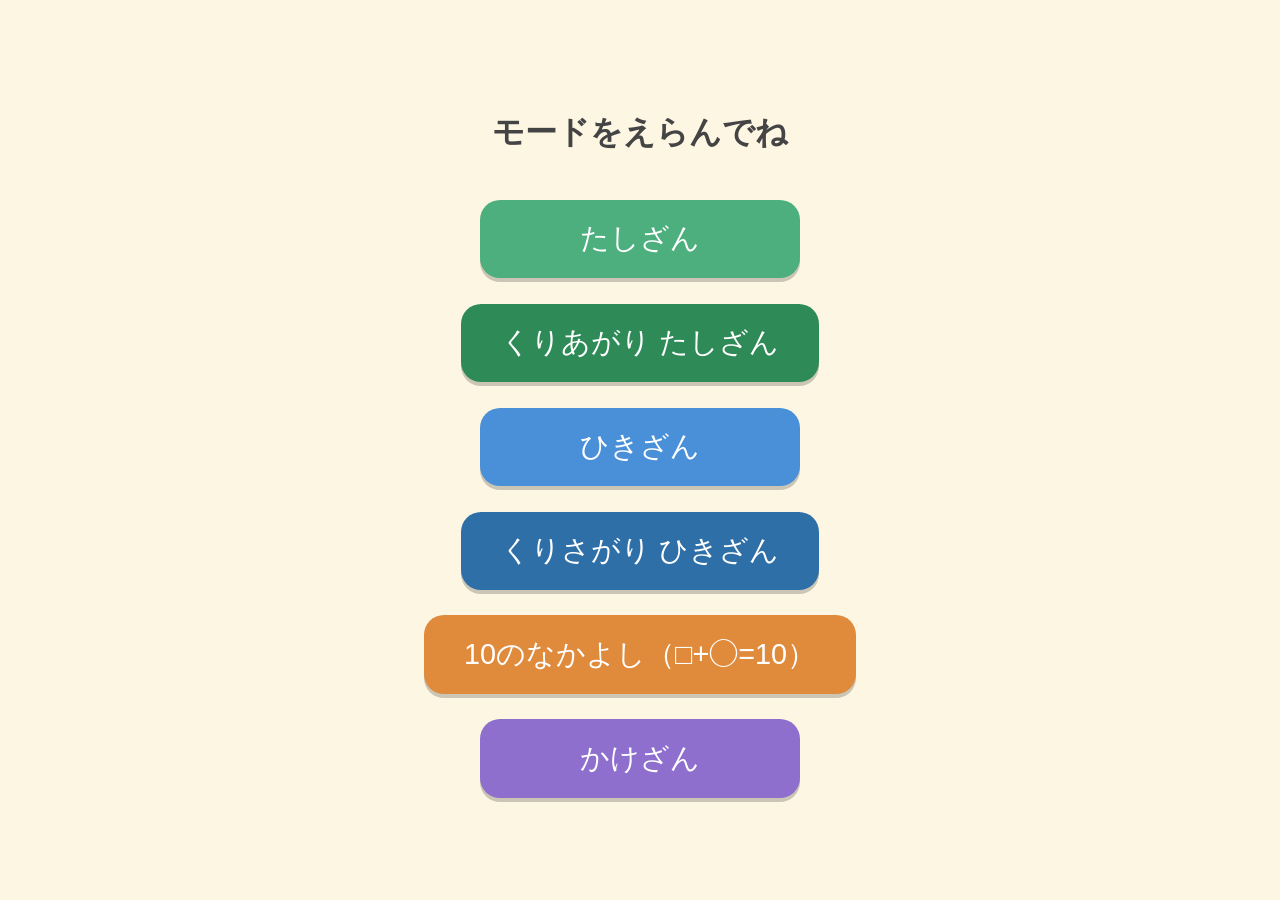
==== 計算フラッシュカード.html @ f48f086c "学習ツール群の初回公開（計算フラッシュカード・かんじカード） Co-Authored-By: Claude Sonnet 5 <noreply@anthropic.com>" ====
<!doctype html>
<html lang="ja">
<head>
<meta charset="UTF-8">
<meta name="viewport" content="width=device-width, initial-scale=1.0, user-scalable=no">
<meta name="apple-mobile-web-app-capable" content="yes">
<meta name="apple-mobile-web-app-status-bar-style" content="default">
<meta name="apple-mobile-web-app-title" content="計算カード">
<title>計算フラッシュカード</title>
<style>
  * { box-sizing: border-box; }
  html, body {
    margin: 0;
    padding: 0;
    height: 100%;
    font-family: "Hiragino Maru Gothic ProN", "Hiragino Sans", sans-serif;
    background: #fdf6e3;
    -webkit-user-select: none;
    user-select: none;
    touch-action: manipulation;
  }
  #app {
    height: 100%;
    display: flex;
    align-items: center;
    justify-content: center;
  }
  .screen {
    width: 100%;
    height: 100%;
    display: none;
    flex-direction: column;
    align-items: center;
    justify-content: center;
  }
  .screen.active {
    display: flex;
  }

  /* --- モード選択画面 --- */
  .screen h1 {
    font-size: 2rem;
    color: #444;
    margin-bottom: 2rem;
  }
  .mode-btn {
    font-size: 1.8rem;
    padding: 1.2rem 2.5rem;
    margin: 0.8rem;
    border: none;
    border-radius: 20px;
    color: #fff;
    cursor: pointer;
    box-shadow: 0 4px 0 rgba(0,0,0,0.2);
    min-width: 320px;
  }
  .mode-btn:active {
    transform: translateY(3px);
    box-shadow: 0 1px 0 rgba(0,0,0,0.2);
  }
  #mode-add { background: #4caf7d; }
  #mode-carry { background: #2e8b57; }
  #mode-sub { background: #4a90d9; }
  #mode-borrow { background: #2f6fa8; }
  #mode-ten { background: #e08a3c; }
  #mode-mult { background: #8e6fce; }

  /* --- かけざん段選択・順序選択画面 --- */
  .dan-grid {
    display: flex;
    flex-wrap: wrap;
    justify-content: center;
    max-width: 480px;
  }
  .dan-btn {
    width: 80px;
    height: 80px;
    margin: 8px;
    font-size: 1.6rem;
    border: none;
    border-radius: 16px;
    background: #8e6fce;
    color: #fff;
    cursor: pointer;
    box-shadow: 0 4px 0 rgba(0,0,0,0.2);
  }
  .dan-btn:active {
    transform: translateY(3px);
    box-shadow: 0 1px 0 rgba(0,0,0,0.2);
  }
  .dan-btn.total {
    width: 168px;
    background: #c2185b;
  }
  #order-sequential { background: #388e6c; }
  #order-random { background: #d17a22; }

  /* --- カード画面 --- */
  #card-screen {
    cursor: pointer;
    width: 100%;
    height: 100%;
  }
  .progress {
    position: absolute;
    top: 24px;
    font-size: 1.2rem;
    color: #999;
  }
  .back-btn {
    position: absolute;
    top: 20px;
    left: 20px;
    font-size: 1.1rem;
    padding: 0.5rem 1rem;
    border: none;
    border-radius: 12px;
    background: #ccc;
    color: #333;
    cursor: pointer;
  }
  .problem {
    font-size: 5rem;
    color: #333;
    letter-spacing: 0.1em;
  }
  .answer {
    font-size: 6rem;
    font-weight: bold;
    color: #d9534f;
    margin-top: 1rem;
    visibility: hidden;
  }
  .answer.show {
    visibility: visible;
  }
  .hint {
    margin-top: 3rem;
    font-size: 1.1rem;
    color: #aaa;
  }
  .timer {
    position: absolute;
    top: 24px;
    right: 24px;
    font-size: 1.2rem;
    color: #999;
  }

  /* --- 結果画面 --- */
  #result-screen {
    cursor: pointer;
  }
  #result-screen h2 {
    font-size: 2.2rem;
    color: #444;
    margin-bottom: 1rem;
  }
  #result-time {
    font-size: 4rem;
    font-weight: bold;
    color: #4a90d9;
    margin-bottom: 2rem;
  }
</style>
</head>
<body>
<div id="app">

  <div id="select-screen" class="screen active">
    <h1>モードをえらんでね</h1>
    <button class="mode-btn" id="mode-add">たしざん</button>
    <button class="mode-btn" id="mode-carry">くりあがり たしざん</button>
    <button class="mode-btn" id="mode-sub">ひきざん</button>
    <button class="mode-btn" id="mode-borrow">くりさがり ひきざん</button>
    <button class="mode-btn" id="mode-ten">10のなかよし（□+◯=10）</button>
    <button class="mode-btn" id="mode-mult">かけざん</button>
  </div>

  <div id="mult-dan-screen" class="screen">
    <button class="back-btn" id="mult-dan-back">もどる</button>
    <h1>なんの だん？</h1>
    <div class="dan-grid" id="dan-grid"></div>
  </div>

  <div id="mult-order-screen" class="screen">
    <button class="back-btn" id="mult-order-back">もどる</button>
    <h1 id="mult-order-title"></h1>
    <button class="mode-btn" id="order-sequential">じゅんばん</button>
    <button class="mode-btn" id="order-random">ランダム</button>
  </div>

  <div id="card-screen" class="screen">
    <button class="back-btn" id="back-btn">もどる</button>
    <div class="progress" id="progress"></div>
    <div class="timer" id="timer">0.0びょう</div>
    <div class="problem" id="problem"></div>
    <div class="answer" id="answer"></div>
    <div class="hint" id="hint">タップして こたえをみる</div>
  </div>

  <div id="result-screen" class="screen">
    <h2>ぜんぶ できた！</h2>
    <div id="result-time"></div>
    <div class="hint">タップして モードせんたくへ</div>
  </div>

</div>

<script>
(function () {
  const selectScreen = document.getElementById('select-screen');
  const multDanScreen = document.getElementById('mult-dan-screen');
  const multOrderScreen = document.getElementById('mult-order-screen');
  const multOrderTitleEl = document.getElementById('mult-order-title');
  const cardScreen = document.getElementById('card-screen');
  const resultScreen = document.getElementById('result-screen');
  const problemEl = document.getElementById('problem');
  const answerEl = document.getElementById('answer');
  const progressEl = document.getElementById('progress');
  const hintEl = document.getElementById('hint');
  const timerEl = document.getElementById('timer');
  const resultTimeEl = document.getElementById('result-time');

  let deck = [];
  let index = 0;
  let revealed = false;
  let startTime = 0;
  let timerHandle = null;
  let pendingDan = null;

  function formatSeconds(ms) {
    return (ms / 1000).toFixed(1) + 'びょう';
  }

  function startTimer() {
    startTime = performance.now();
    timerEl.textContent = formatSeconds(0);
    timerHandle = setInterval(() => {
      timerEl.textContent = formatSeconds(performance.now() - startTime);
    }, 100);
  }

  function stopTimer() {
    if (timerHandle !== null) {
      clearInterval(timerHandle);
      timerHandle = null;
    }
    return performance.now() - startTime;
  }

  function shuffle(arr) {
    for (let i = arr.length - 1; i > 0; i--) {
      const j = Math.floor(Math.random() * (i + 1));
      [arr[i], arr[j]] = [arr[j], arr[i]];
    }
    return arr;
  }

  function buildAddDeck() {
    const cards = [];
    for (let a = 1; a <= 10; a++) {
      for (let b = 1; b <= 10; b++) {
        cards.push({ text: `${a} + ${b} =`, answer: a + b });
      }
    }
    return shuffle(cards);
  }

  function buildCarryAddDeck() {
    const cards = [];
    for (let a = 1; a <= 9; a++) {
      for (let b = 1; b <= 9; b++) {
        if (a + b >= 10) {
          cards.push({ text: `${a} + ${b} =`, answer: a + b });
        }
      }
    }
    return shuffle(cards);
  }

  function buildSubDeck() {
    const cards = [];
    for (let a = 1; a <= 10; a++) {
      for (let b = 1; b <= a; b++) {
        cards.push({ text: `${a} − ${b} =`, answer: a - b });
      }
    }
    return shuffle(cards);
  }

  function buildBorrowSubDeck() {
    const cards = [];
    for (let a = 11; a <= 18; a++) {
      const ones = a - 10;
      for (let b = ones + 1; b <= 9; b++) {
        cards.push({ text: `${a} − ${b} =`, answer: a - b });
      }
    }
    return shuffle(cards);
  }

  function buildTenDeck() {
    const cards = [];
    for (let a = 0; a <= 10; a++) {
      const b = 10 - a;
      cards.push({ text: `10 = ${a} + ？`, answer: b });
    }
    return shuffle(cards);
  }

  function buildMultDeck(dan, ordered) {
    const cards = [];
    if (dan === 'total') {
      for (let a = 1; a <= 9; a++) {
        for (let b = 1; b <= 9; b++) {
          cards.push({ text: `${a} × ${b} =`, answer: a * b });
        }
      }
    } else {
      for (let b = 1; b <= 9; b++) {
        cards.push({ text: `${dan} × ${b} =`, answer: dan * b });
      }
    }
    return ordered ? cards : shuffle(cards);
  }

  function startMode(builder) {
    deck = builder();
    index = 0;
    revealed = false;
    showScreen(cardScreen);
    startTimer();
    renderCard();
  }

  function renderCard() {
    if (index >= deck.length) {
      const elapsed = stopTimer();
      resultTimeEl.textContent = formatSeconds(elapsed);
      showScreen(resultScreen);
      return;
    }
    const card = deck[index];
    problemEl.textContent = card.text;
    answerEl.textContent = card.answer;
    answerEl.classList.remove('show');
    revealed = false;
    hintEl.textContent = 'タップして こたえをみる';
    progressEl.textContent = `${index + 1} / ${deck.length}`;
  }

  function handleCardTap() {
    if (!revealed) {
      answerEl.classList.add('show');
      hintEl.textContent = 'タップして つぎへ';
      revealed = true;
    } else {
      index++;
      renderCard();
    }
  }

  function showScreen(screen) {
    document.querySelectorAll('.screen').forEach(s => s.classList.remove('active'));
    screen.classList.add('active');
  }

  function selectDan(dan) {
    pendingDan = dan;
    multOrderTitleEl.textContent = dan === 'total' ? 'ぜんぶ' : `${dan}の だん`;
    showScreen(multOrderScreen);
  }

  const danGrid = document.getElementById('dan-grid');
  for (let n = 1; n <= 9; n++) {
    const btn = document.createElement('button');
    btn.className = 'dan-btn';
    btn.textContent = `${n}の だん`;
    btn.addEventListener('click', () => selectDan(n));
    danGrid.appendChild(btn);
  }
  const totalBtn = document.createElement('button');
  totalBtn.className = 'dan-btn total';
  totalBtn.textContent = 'ぜんぶ';
  totalBtn.addEventListener('click', () => selectDan('total'));
  danGrid.appendChild(totalBtn);

  document.getElementById('mode-add').addEventListener('click', () => startMode(buildAddDeck));
  document.getElementById('mode-carry').addEventListener('click', () => startMode(buildCarryAddDeck));
  document.getElementById('mode-sub').addEventListener('click', () => startMode(buildSubDeck));
  document.getElementById('mode-borrow').addEventListener('click', () => startMode(buildBorrowSubDeck));
  document.getElementById('mode-ten').addEventListener('click', () => startMode(buildTenDeck));
  document.getElementById('mode-mult').addEventListener('click', () => showScreen(multDanScreen));
  document.getElementById('order-sequential').addEventListener('click', () => startMode(() => buildMultDeck(pendingDan, true)));
  document.getElementById('order-random').addEventListener('click', () => startMode(() => buildMultDeck(pendingDan, false)));
  document.getElementById('mult-dan-back').addEventListener('click', (e) => {
    e.stopPropagation();
    showScreen(selectScreen);
  });
  document.getElementById('mult-order-back').addEventListener('click', (e) => {
    e.stopPropagation();
    showScreen(multDanScreen);
  });
  document.getElementById('back-btn').addEventListener('click', (e) => {
    e.stopPropagation();
    stopTimer();
    showScreen(selectScreen);
  });
  cardScreen.addEventListener('click', handleCardTap);
  resultScreen.addEventListener('click', () => showScreen(selectScreen));

  document.addEventListener('keydown', (e) => {
    if (e.code !== 'Space') return;
    e.preventDefault();
    if (cardScreen.classList.contains('active')) {
      handleCardTap();
    } else if (resultScreen.classList.contains('active')) {
      showScreen(selectScreen);
    }
  });
})();
</script>
</body>
</html>
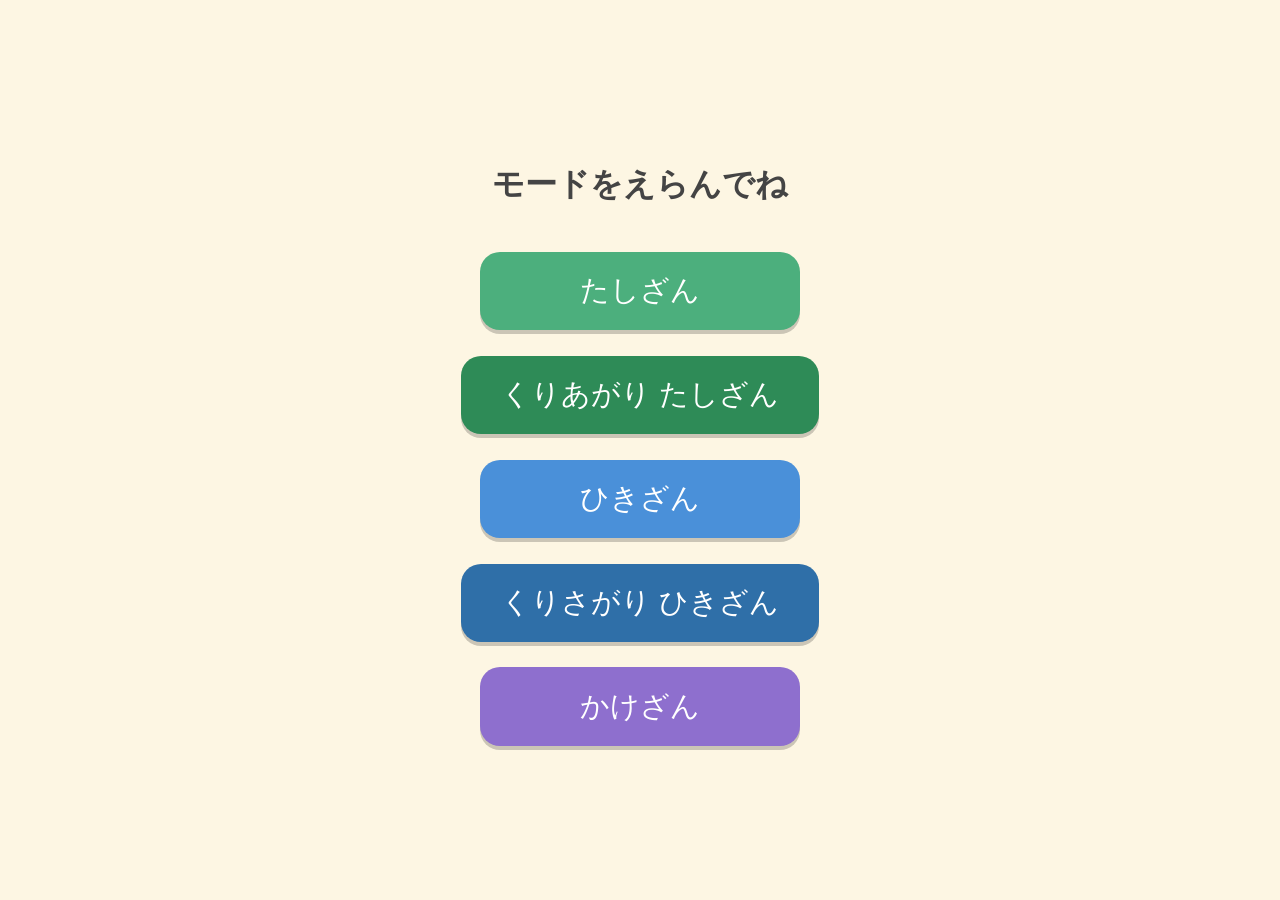
==== commit 4516fa93: "計算フラッシュカードから「10のなかよし」モードを削除 Co-Authored-By: Claude Opus 5.5 <noreply@anthropic.com> Claude-Session: " ====
--- a/計算フラッシュカード.html
+++ b/計算フラッシュカード.html
@@ -62,7 +62,6 @@
   #mode-carry { background: #2e8b57; }
   #mode-sub { background: #4a90d9; }
   #mode-borrow { background: #2f6fa8; }
-  #mode-ten { background: #e08a3c; }
   #mode-mult { background: #8e6fce; }
 
   /* --- かけざん段選択・順序選択画面 --- */
@@ -173,7 +172,6 @@
     <button class="mode-btn" id="mode-carry">くりあがり たしざん</button>
     <button class="mode-btn" id="mode-sub">ひきざん</button>
     <button class="mode-btn" id="mode-borrow">くりさがり ひきざん</button>
-    <button class="mode-btn" id="mode-ten">10のなかよし（□+◯=10）</button>
     <button class="mode-btn" id="mode-mult">かけざん</button>
   </div>
 
@@ -300,15 +298,6 @@
     return shuffle(cards);
   }
 
-  function buildTenDeck() {
-    const cards = [];
-    for (let a = 0; a <= 10; a++) {
-      const b = 10 - a;
-      cards.push({ text: `10 = ${a} + ？`, answer: b });
-    }
-    return shuffle(cards);
-  }
-
   function buildMultDeck(dan, ordered) {
     const cards = [];
     if (dan === 'total') {
@@ -390,7 +379,6 @@
   document.getElementById('mode-carry').addEventListener('click', () => startMode(buildCarryAddDeck));
   document.getElementById('mode-sub').addEventListener('click', () => startMode(buildSubDeck));
   document.getElementById('mode-borrow').addEventListener('click', () => startMode(buildBorrowSubDeck));
-  document.getElementById('mode-ten').addEventListener('click', () => startMode(buildTenDeck));
   document.getElementById('mode-mult').addEventListener('click', () => showScreen(multDanScreen));
   document.getElementById('order-sequential').addEventListener('click', () => startMode(() => buildMultDeck(pendingDan, true)));
   document.getElementById('order-random').addEventListener('click', () => startMode(() => buildMultDeck(pendingDan, false)));
